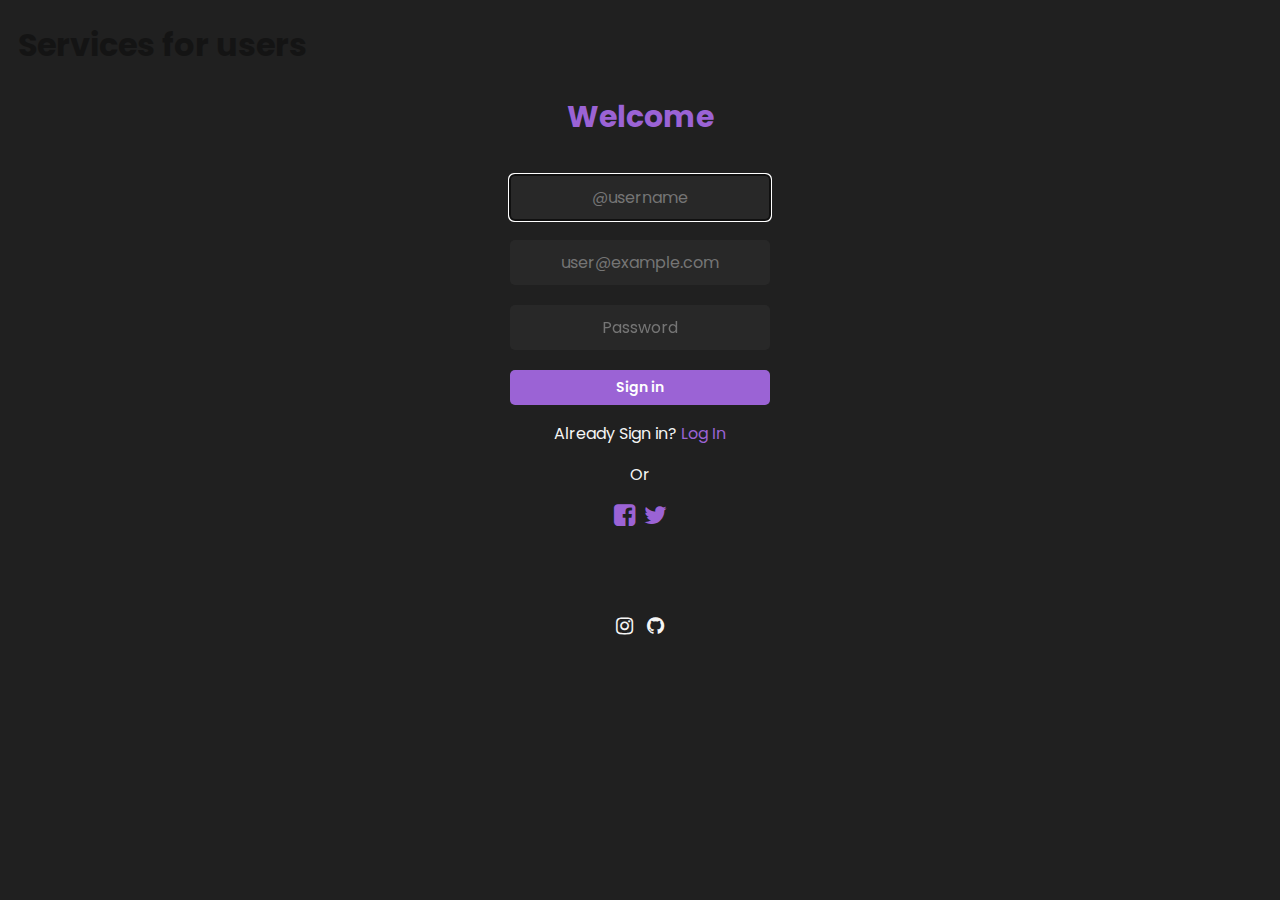
==== index.html @ ca210966 "First commit" ====
<!DOCTYPE html>
<html lang="en">
<head>
  <link href='https://fonts.googleapis.com/css?family=Poppins' rel='stylesheet'>
  <link rel="stylesheet" href="https://cdnjs.cloudflare.com/ajax/libs/font-awesome/4.7.0/css/font-awesome.min.css">
  <link rel="stylesheet" href="style.css">
  <meta charset="UTF-8">
  <meta http-equiv="X-UA-Compatible" content="IE=edge">
  <meta name="viewport" content="width=device-width, initial-scale=1.0">
  <title>Document</title>
</head>
<body>
  <h1>Services for users</h1>
  <div class="form">
    <h2>Welcome</h2>
    <input type="text" name="username" placeholder="@username" autofocus autocomplete="off"><br>
    <input type="email" name="email" placeholder="user@example.com" autofocus autocomplete="off"><br>
    <input type="password" name="password" placeholder="Password" autofocus autocomplete="off"><br>
    <button>Sign in</button>
    <p>Already Sign in? <a href="">Log In</a></p>
    <p>Or</p>
    <a class="facebook" href=""><i class="fa fa-facebook-square" aria-hidden="true"></i></a>
    <a class="twitter" href=""><i class="fa fa-twitter" aria-hidden="true"></i></a>
  </div>
  <footer>
    <div class="footer-icons">
      <a target="_blank" href="https://www.instagram.com/alvarosen4"><i class="fa fa-instagram" aria-hidden="true"></i></a>
      <a target="_blank" href=""><i class="fa fa-github" aria-hidden="true"></i></a>
    </div>
  </footer>
</body>
</html>
---- style.css ----
* {
  font-family: 'poppins';
  background-color: rgb(32, 32, 32);
}

h1 {
  margin-left: 10px;
  color: rgb(20, 20, 20);
}

.form {
  text-align: center;
}

.form input{
  padding: 5px;
  margin: 10px;
  color: whitesmoke;
  border: none;
  border-radius: 5px;
  text-align: center;
  border-color: black;
  background-color: rgb(40, 40, 40);
  font-size: 16px;
  margin-top: 10px;
  height: 35px;
  width: 250px;
}

.form button{
  border: none;
  background-color: rgb(155, 99, 213);
  color: white;
  font-weight: 600;
  border-radius: 5px;
  cursor: pointer;
  margin-top: 10px;
  height: 35px;
  width: 260px;
  font-size: 14px;
}

.form button:hover{
  background-color:rgb(170, 100, 220);
  transition: 0.5s;
}

.form h2{
  font-size: 30px;
  color: rgb(155, 99, 213);
}

.form p {
  color: whitesmoke;
}

.form p a{
  color: rgb(155, 99, 213);
  text-decoration: none;
}

form p a::after{
  text-decoration: rgb(155, 99, 213);
}

.form a i{
  font-size: 25px;
}

.form .facebook {
  margin-right: 5px;
  color:rgb(155, 99, 213);
}


.form .twitter{
  color: rgb(155, 99, 213);
}

footer {
  margin-top: 80px;
  text-align: center;
}

footer a{
  color: whitesmoke;
  text-decoration: none;
  font-size: 20px;
}

footer .footer-icons a i{
  padding: 5px;
}
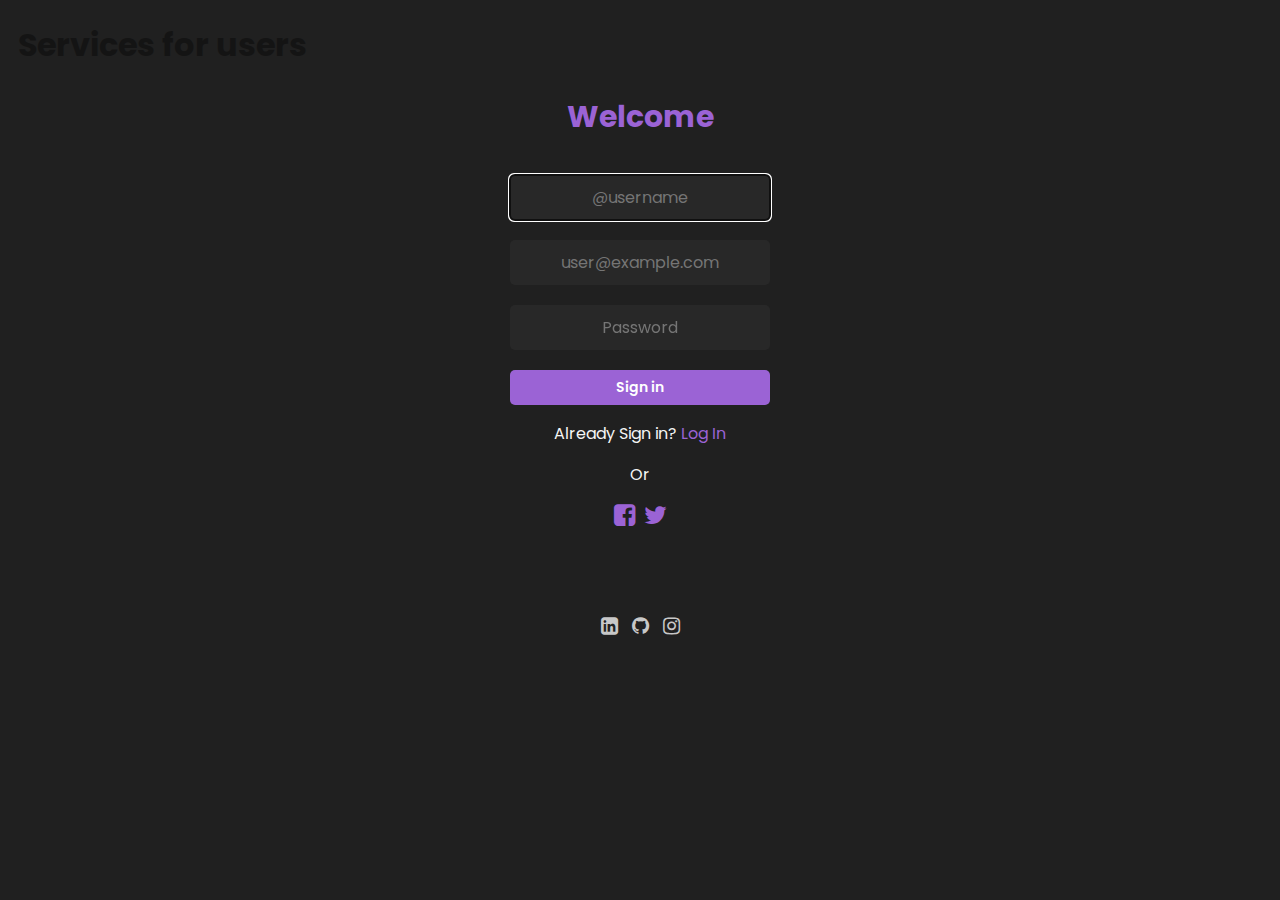
==== commit 51cced5e: "Adding linkedin and github" ====
--- a/index.html
+++ b/index.html
@@ -24,8 +24,9 @@
   </div>
   <footer>
     <div class="footer-icons">
+      <a target="_blank" href="https://www.linkedin.com/in/alvarosen4"><i class="fa fa-linkedin-square" aria-hidden="true"></i></a>
+      <a target="_blank" href="https://github.com/alvarosena/frontend-users"><i class="fa fa-github" aria-hidden="true"></i></a>
       <a target="_blank" href="https://www.instagram.com/alvarosen4"><i class="fa fa-instagram" aria-hidden="true"></i></a>
-      <a target="_blank" href=""><i class="fa fa-github" aria-hidden="true"></i></a>
     </div>
   </footer>
 </body>
--- a/style.css
+++ b/style.css
@@ -83,11 +83,17 @@
 }
 
 footer a{
-  color: whitesmoke;
-  text-decoration: none;
+  color: rgb(200, 200, 200);
   font-size: 20px;
 }
 
 footer .footer-icons a i{
   padding: 5px;
+}
+
+footer .footer-icons a i:hover{
+  background-color: rgb(25, 25, 25);
+  border-radius: 5px;
+  transition: 0.5s;
+  color: white;
 }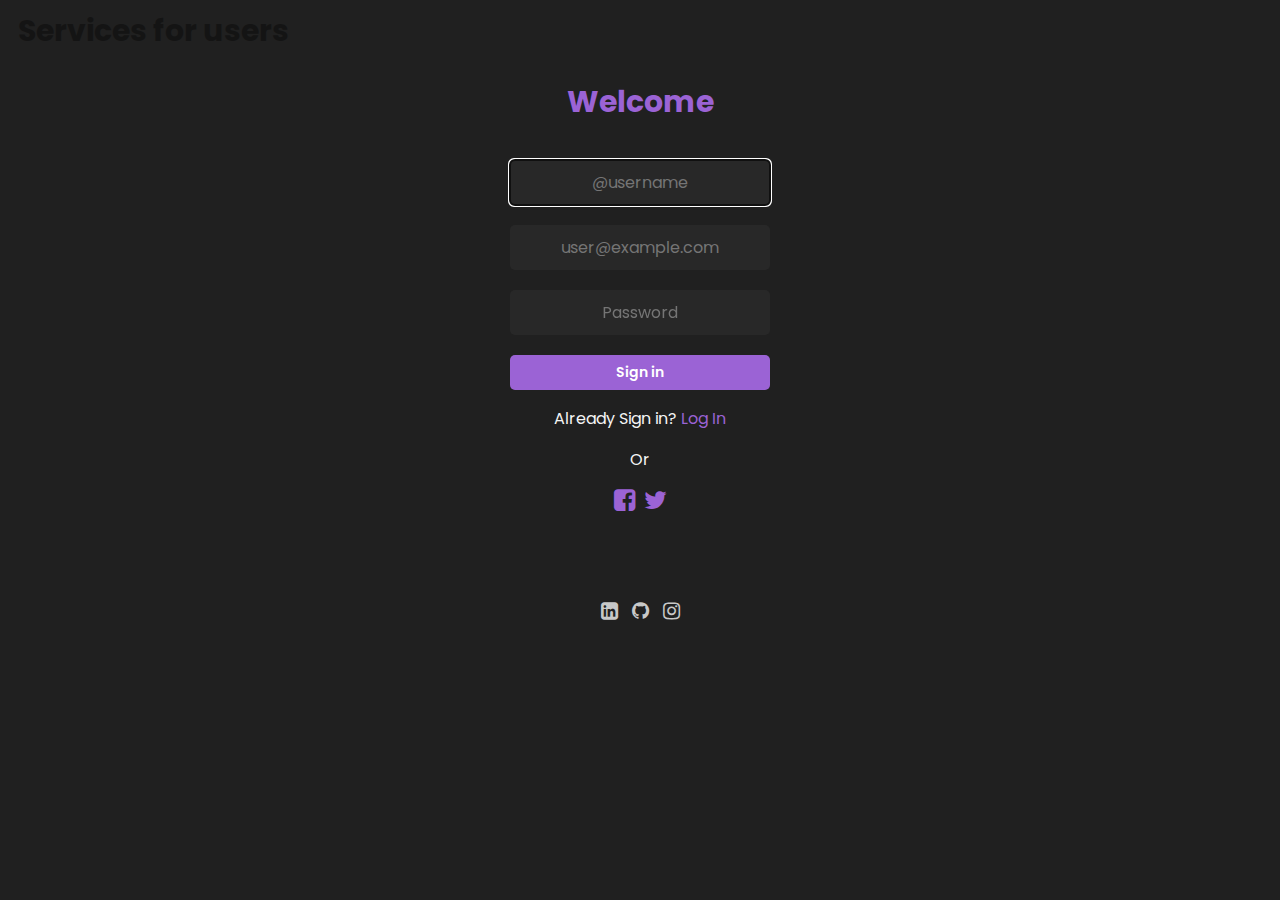
==== commit 9fd4e528: "Nothing important" ====
--- a/index.html
+++ b/index.html
@@ -7,10 +7,10 @@
   <meta charset="UTF-8">
   <meta http-equiv="X-UA-Compatible" content="IE=edge">
   <meta name="viewport" content="width=device-width, initial-scale=1.0">
-  <title>Document</title>
+  <title>Sign In</title>
 </head>
 <body>
-  <h1>Services for users</h1>
+  <a class="title" target="_blank" href="https://github.com/alvarosena/services-for-users">Services for users</a>
   <div class="form">
     <h2>Welcome</h2>
     <input type="text" name="username" placeholder="@username" autofocus autocomplete="off"><br>
--- a/style.css
+++ b/style.css
@@ -3,14 +3,24 @@
   background-color: rgb(32, 32, 32);
 }
 
-h1 {
+.title{
+  font-size: 30px;
+  font-weight: 700;
   margin-left: 10px;
   color: rgb(20, 20, 20);
+  text-decoration: none;
+}
+
+.title:hover{
+  transition: 5s;
+  color: white;
+  border-radius: 5px;
 }
 
 .form {
   text-align: center;
 }
+
 
 .form input{
   padding: 5px;
@@ -27,6 +37,11 @@
   width: 250px;
 }
 
+.form input:hover{
+  transition: 0.5s;
+  padding: 10px;
+}
+
 .form button{
   border: none;
   background-color: rgb(155, 99, 213);
@@ -41,14 +56,23 @@
 }
 
 .form button:hover{
+  transition: 0.5s;
+  padding: 10px;
+}
+
+.form button:hover{
   background-color:rgb(170, 100, 220);
   transition: 0.5s;
 }
 
 .form h2{
+  animation: reverse;
   font-size: 30px;
   color: rgb(155, 99, 213);
+  cursor: pointer;
 }
+
+
 
 .form p {
   color: whitesmoke;
@@ -59,8 +83,10 @@
   text-decoration: none;
 }
 
-form p a::after{
-  text-decoration: rgb(155, 99, 213);
+.form p a:hover{
+  transition: 0.5s;
+  padding: 5px;
+  font-size: 20px;
 }
 
 .form a i{
